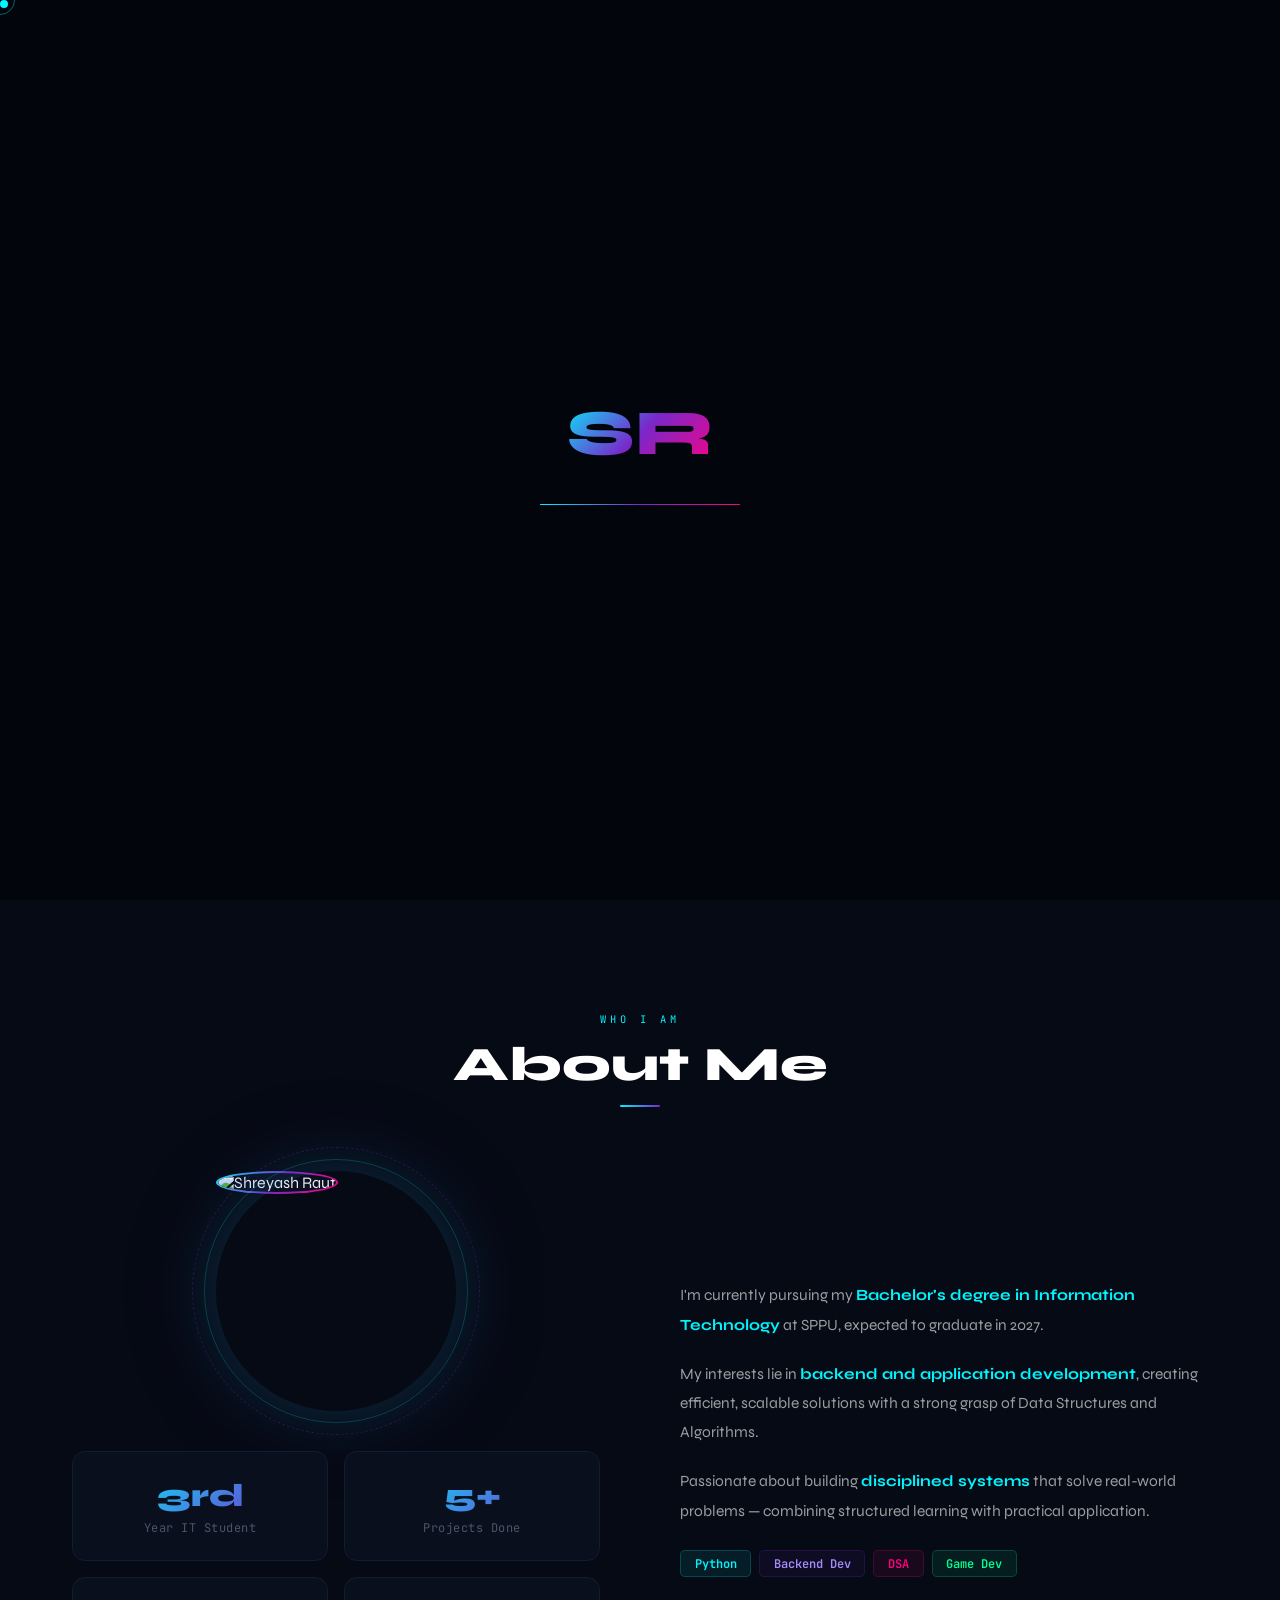
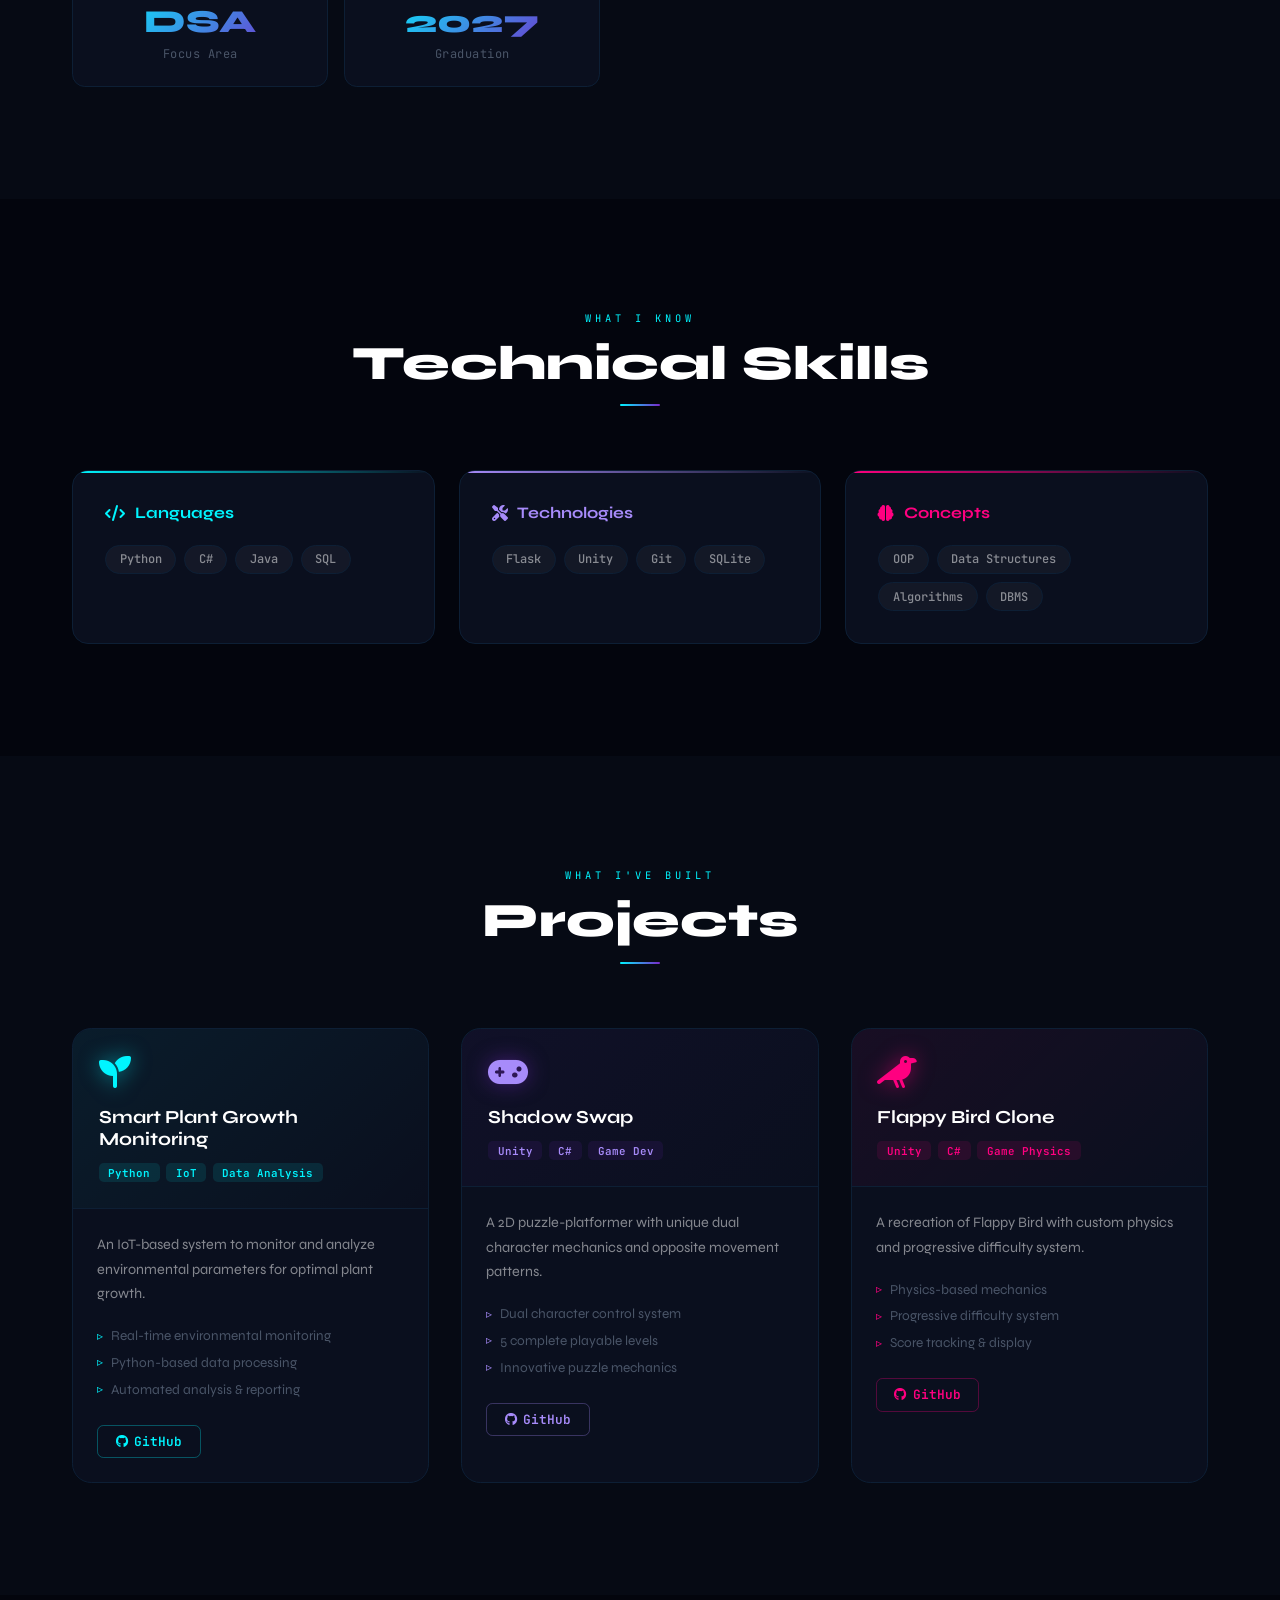
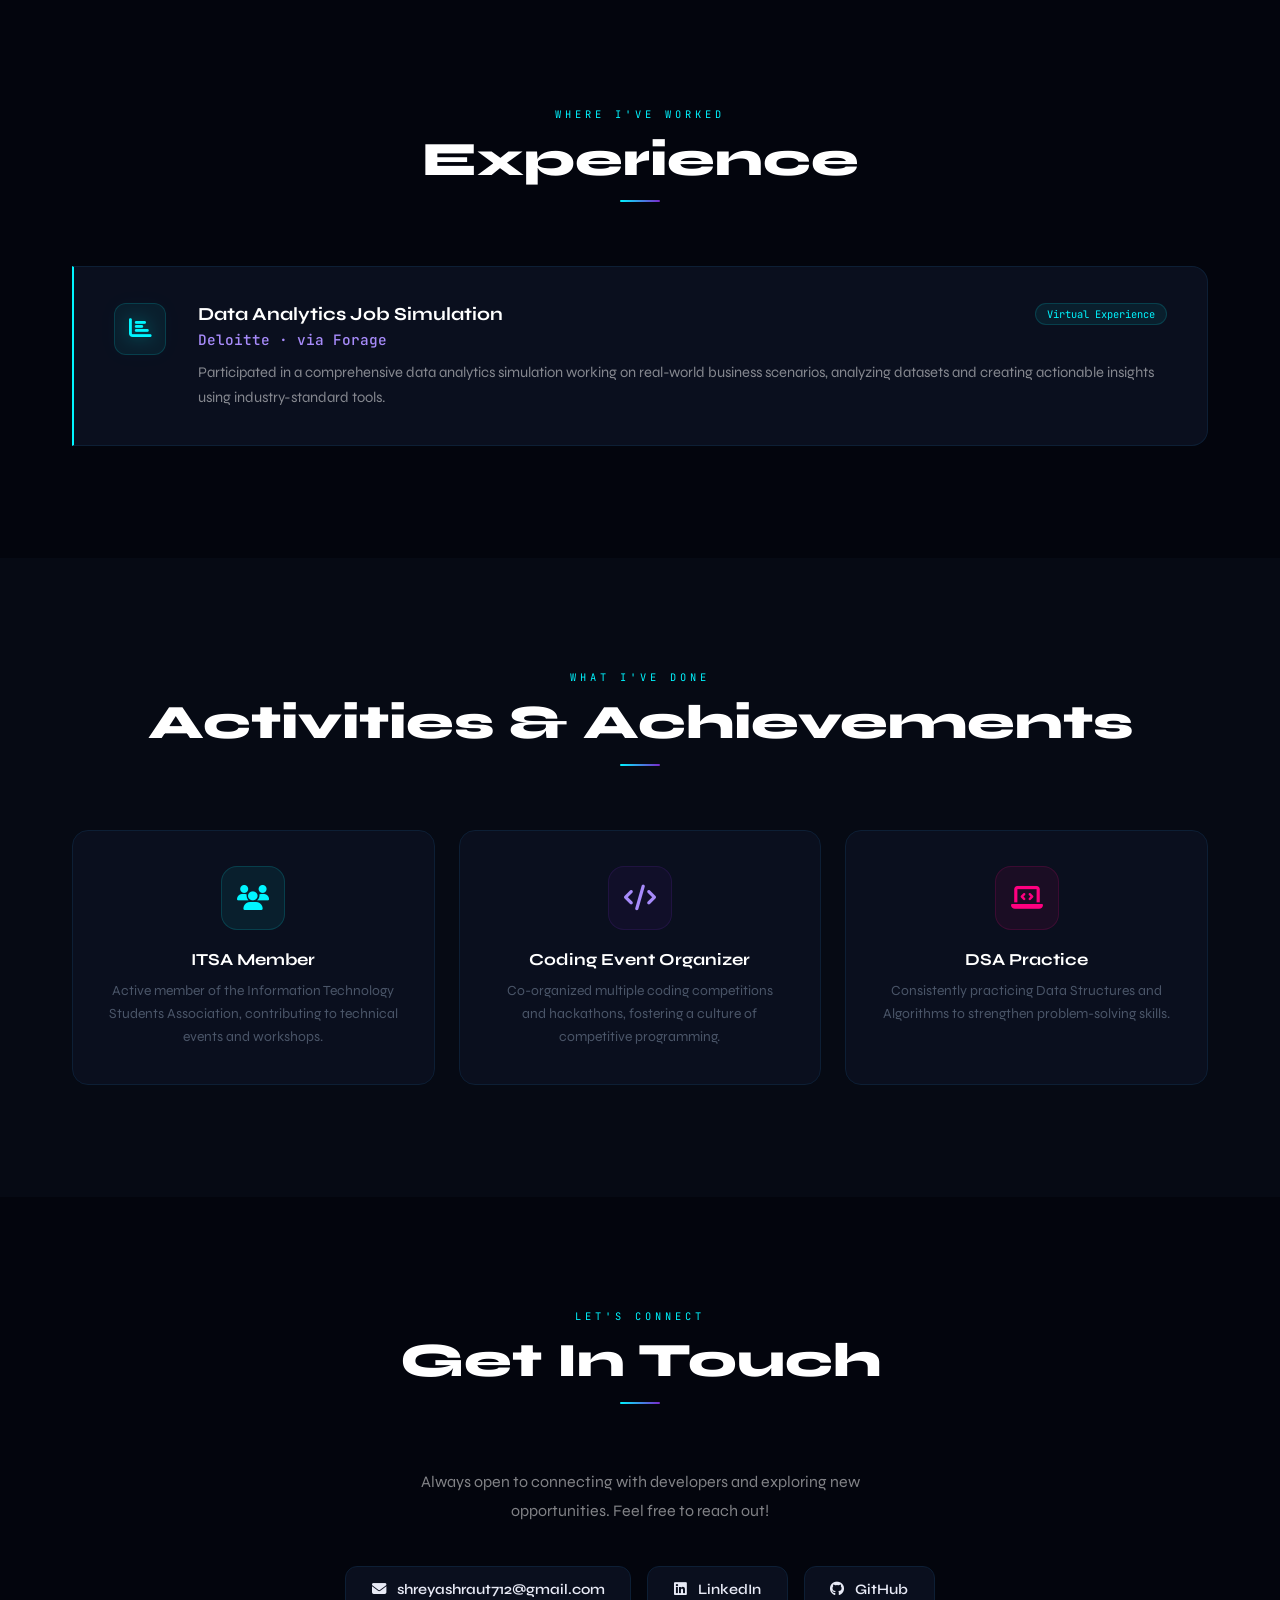
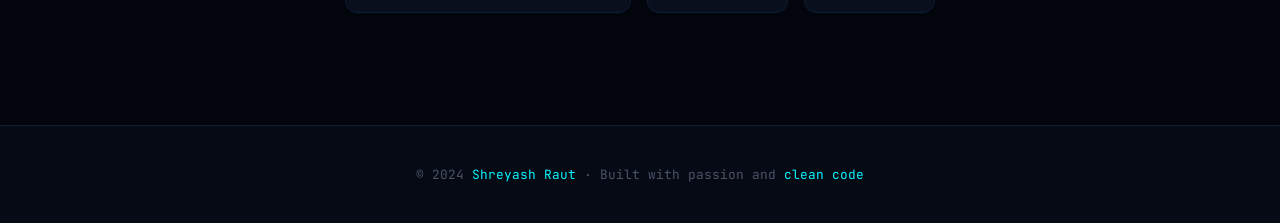
==== Portfolio 2/index.html @ a9567337 "add all files" ====
<!DOCTYPE html>
<html lang="en">
<head>
<meta charset="UTF-8">
<meta name="viewport" content="width=device-width, initial-scale=1.0">
<title>Shreyash Raut — Portfolio</title>
<link href="https://fonts.googleapis.com/css2?family=Syne:wght@400;600;700;800&family=JetBrains+Mono:wght@300;400;500&display=swap" rel="stylesheet">
<link rel="stylesheet" href="https://cdnjs.cloudflare.com/ajax/libs/font-awesome/6.4.0/css/all.min.css">
<style>
*,*::before,*::after{margin:0;padding:0;box-sizing:border-box}
html{scroll-behavior:smooth}
:root{
  --bg:#03050d;--bg2:#060a14;--card:#0a0f1e;  
  --cyan:#00f5ff;--violet:#7928ca;--pink:#ff0080;--green:#00ff94;
  --text:#e8eaf6;--muted:#4a5568;--border:#0d1f35;
}
body{font-family:'Syne',sans-serif;background:var(--bg);color:var(--text);overflow-x:hidden;cursor:none}

/*CURSOR*/
#cur{width:8px;height:8px;background:var(--cyan);border-radius:50%;position:fixed;pointer-events:none;z-index:99999;transition:transform .15s,background .2s;mix-blend-mode:screen}
#cur2{width:30px;height:30px;border:1.5px solid rgba(0,245,255,.4);border-radius:50%;position:fixed;pointer-events:none;z-index:99998;transition:all .12s ease}

/* LOADER */
#loader{position:fixed;inset:0;background:var(--bg);z-index:9999;display:flex;flex-direction:column;align-items:center;justify-content:center;gap:2rem;transition:opacity .8s ease,visibility .8s}
#loader.out{opacity:0;visibility:hidden;pointer-events:none}
.ld-logo{font-size:4rem;font-weight:800;background:linear-gradient(135deg,var(--cyan),var(--violet),var(--pink));-webkit-background-clip:text;-webkit-text-fill-color:transparent;background-clip:text;animation:ldpulse 1.5s ease infinite}
.ld-bar{width:200px;height:1px;background:rgba(255,255,255,.1);overflow:hidden;border-radius:1px}
.ld-prog{height:100%;background:linear-gradient(90deg,var(--cyan),var(--violet),var(--pink));animation:ldanim 2s ease forwards}
@keyframes ldanim{0%{width:0}100%{width:100%}}
@keyframes ldpulse{0%,100%{filter:drop-shadow(0 0 10px rgba(0,245,255,.5))}50%{filter:drop-shadow(0 0 30px rgba(121,40,202,.8))}}

/* HERO */
#hero{position:relative;width:100%;height:100vh;overflow:hidden}
#liquid-canvas{position:absolute;inset:0;width:100%;height:100%;display:block}
.hero-overlay{
  position:absolute;inset:0;
  background:linear-gradient(180deg,
    rgba(3,5,13,.25) 0%,
    rgba(3,5,13,.1) 40%,
    rgba(3,5,13,.55) 75%,
    rgba(3,5,13,.92) 100%);
  pointer-events:none;
}
.hero-content{position:absolute;inset:0;display:flex;flex-direction:column;align-items:center;justify-content:center;text-align:center;padding:2rem;z-index:2}
.hero-eyebrow{font-family:'JetBrains Mono',monospace;font-size:.72rem;letter-spacing:4px;color:var(--cyan);text-transform:uppercase;margin-bottom:1.5rem;animation:fadeUp .8s ease 2.4s both;opacity:0;text-shadow:0 0 20px rgba(0,245,255,.5)}
.hero-name{font-size:clamp(3.5rem,9vw,7rem);font-weight:800;line-height:1;margin-bottom:.5rem;animation:fadeUp .8s ease 2.6s both;opacity:0}
.hero-name .n1{display:inline;color:#fff;text-shadow:0 2px 40px rgba(0,0,0,.8)}
.hero-name .n2{display:inline;background:linear-gradient(135deg,var(--cyan),var(--violet),var(--pink));-webkit-background-clip:text;-webkit-text-fill-color:transparent;background-clip:text;filter:drop-shadow(0 0 30px rgba(0,245,255,.5))}
.hero-role{font-family:'JetBrains Mono',monospace;font-size:.88rem;color:rgba(255,255,255,.55);letter-spacing:2px;margin-bottom:1.8rem;animation:fadeUp .8s ease 2.8s both;opacity:0}
.hero-role span{color:var(--cyan)}
.hero-desc{font-size:1.05rem;color:rgba(255,255,255,.6);line-height:1.8;max-width:520px;margin-bottom:2.5rem;animation:fadeUp .8s ease 3s both;opacity:0;text-shadow:0 1px 10px rgba(0,0,0,.8)}
.hero-btns{display:flex;gap:1rem;flex-wrap:wrap;justify-content:center;animation:fadeUp .8s ease 3.2s both;opacity:0}
.hero-scroll{position:absolute;bottom:2rem;left:50%;transform:translateX(-50%);display:flex;flex-direction:column;align-items:center;gap:.5rem;z-index:2;animation:fadeIn 1s ease 3.5s both;opacity:0}
.hero-scroll span{font-family:'JetBrains Mono',monospace;font-size:.6rem;letter-spacing:3px;color:rgba(255,255,255,.35);text-transform:uppercase}
.scroll-line{width:1px;height:50px;background:linear-gradient(to bottom,var(--cyan),transparent);animation:scrollAnim 2s ease infinite}
@keyframes scrollAnim{0%{transform:scaleY(0);transform-origin:top}50%{transform:scaleY(1);transform-origin:top}51%{transform-origin:bottom}100%{transform:scaleY(0);transform-origin:bottom}}

/* BUTTONS */
.btn{display:inline-flex;align-items:center;gap:.5rem;padding:.8rem 2rem;border-radius:.4rem;font-family:'Syne',sans-serif;font-size:.9rem;font-weight:600;text-decoration:none;transition:all .3s ease;backdrop-filter:blur(10px)}
.btn-glow{background:rgba(0,245,255,.08);border:1px solid rgba(0,245,255,.4);color:var(--cyan)}
.btn-glow:hover{border-color:var(--cyan);box-shadow:0 0 30px rgba(0,245,255,.35),inset 0 0 20px rgba(0,245,255,.06);transform:translateY(-2px)}
.btn-solid{background:linear-gradient(135deg,rgba(0,245,255,.9),rgba(121,40,202,.9));color:#000;font-weight:700;border:none}
.btn-solid:hover{transform:translateY(-3px);box-shadow:0 10px 40px rgba(0,245,255,.4)}

/* NAV */
nav{position:fixed;top:0;left:0;right:0;z-index:1000;padding:1.2rem 3rem;display:flex;align-items:center;justify-content:space-between;transition:all .3s}
nav.scrolled{background:rgba(3,5,13,.88);backdrop-filter:blur(20px);border-bottom:1px solid rgba(0,245,255,.08)}
.nav-logo{font-size:1.1rem;font-weight:800;color:var(--cyan);text-decoration:none;font-family:'JetBrains Mono',monospace;letter-spacing:2px;text-shadow:0 0 20px rgba(0,245,255,.5)}
.nav-links{display:flex;gap:2rem;list-style:none}
.nav-links a{text-decoration:none;color:rgba(255,255,255,.5);font-size:.78rem;font-weight:600;letter-spacing:1.5px;text-transform:uppercase;transition:color .2s;font-family:'JetBrains Mono',monospace}
.nav-links a:hover{color:var(--cyan)}
.nav-menu{display:none;background:none;border:none;color:var(--cyan);font-size:1.4rem;cursor:pointer}

/* SECTIONS */
.section{padding:7rem 2rem;max-width:1200px;margin:0 auto}
.sec-dark{background:var(--bg2)}
.sec-dark-in{padding:7rem 2rem;max-width:1200px;margin:0 auto}
.sec-top{text-align:center;margin-bottom:4rem}
.sec-tag{font-family:'JetBrains Mono',monospace;font-size:.65rem;letter-spacing:4px;color:var(--cyan);text-transform:uppercase;display:block;margin-bottom:.6rem}
.sec-h{font-size:clamp(2rem,5vw,3rem);font-weight:800;color:#fff;margin-bottom:.8rem}
.sec-line{width:40px;height:2px;background:linear-gradient(90deg,var(--cyan),var(--violet));margin:0 auto;border-radius:1px}

/* ABOUT */
.about-grid{display:grid;grid-template-columns:1fr 1fr;gap:5rem;align-items:center}
.photo-3d-wrap{perspective:800px;display:flex;justify-content:center}
.photo-3d{width:240px;height:240px;border-radius:50%;position:relative;transform-style:preserve-3d;transition:transform .6s ease;cursor:pointer}
.photo-3d:hover{transform:rotateY(15deg) rotateX(-5deg) scale(1.05)}
.photo-3d img{width:100%;height:100%;border-radius:50%;object-fit:cover;border:2px solid transparent;background:linear-gradient(var(--card),var(--card)) padding-box,linear-gradient(135deg,var(--cyan),var(--violet),var(--pink)) border-box}
.photo-ring{position:absolute;inset:-12px;border-radius:50%;border:1px solid rgba(0,245,255,.2);animation:ringRotate 8s linear infinite}
.photo-ring2{position:absolute;inset:-24px;border-radius:50%;border:1px dashed rgba(121,40,202,.3);animation:ringRotate 12s linear infinite reverse}
@keyframes ringRotate{from{transform:rotate(0deg)}to{transform:rotate(360deg)}}
.photo-glow{position:absolute;inset:0;border-radius:50%;box-shadow:0 0 60px rgba(0,245,255,.15),0 0 120px rgba(121,40,202,.1)}
.about-text p{color:rgba(255,255,255,.6);line-height:1.9;margin-bottom:1.2rem;font-size:.97rem}
.about-text p strong{color:var(--cyan)}
.tag-row{display:flex;flex-wrap:wrap;gap:.5rem;margin-top:1.5rem}
.atag{padding:.28rem .85rem;border-radius:.3rem;font-size:.75rem;font-weight:600;font-family:'JetBrains Mono',monospace}
.atag.c{background:rgba(0,245,255,.08);color:var(--cyan);border:1px solid rgba(0,245,255,.2)}
.atag.v{background:rgba(121,40,202,.08);color:#a78bfa;border:1px solid rgba(121,40,202,.2)}
.atag.p{background:rgba(255,0,128,.08);color:var(--pink);border:1px solid rgba(255,0,128,.2)}
.atag.g{background:rgba(0,255,148,.08);color:var(--green);border:1px solid rgba(0,255,148,.2)}
.stats-grid{display:grid;grid-template-columns:1fr 1fr;gap:1rem;margin-top:2.5rem}
.stat-3d{background:var(--card);border:1px solid var(--border);border-radius:.8rem;padding:1.5rem;text-align:center;transition:all .3s ease;cursor:pointer;position:relative;overflow:hidden}
.stat-3d:hover{transform:translateY(-8px) rotateX(5deg);border-color:rgba(0,245,255,.3);box-shadow:0 20px 40px rgba(0,0,0,.4),0 0 30px rgba(0,245,255,.1)}
.stat-3d .n{font-size:2rem;font-weight:800;background:linear-gradient(135deg,var(--cyan),var(--violet));-webkit-background-clip:text;-webkit-text-fill-color:transparent;background-clip:text}
.stat-3d .l{color:var(--muted);font-size:.75rem;margin-top:.3rem;font-family:'JetBrains Mono',monospace;letter-spacing:.5px}

/* SKILLS */
.skills-grid{display:grid;grid-template-columns:repeat(auto-fit,minmax(260px,1fr));gap:1.5rem}
.skill-3d{background:var(--card);border:1px solid var(--border);border-radius:1rem;padding:2rem;position:relative;overflow:hidden;transition:all .35s ease;cursor:default}
.skill-3d .top-bar{position:absolute;top:0;left:0;right:0;height:2px}
.skill-3d.sc .top-bar{background:linear-gradient(90deg,var(--cyan),transparent)}
.skill-3d.sv .top-bar{background:linear-gradient(90deg,#a78bfa,transparent)}
.skill-3d.sp .top-bar{background:linear-gradient(90deg,var(--pink),transparent)}
.skill-3d:hover{transform:translateY(-6px)}
.skill-3d.sc:hover{border-color:rgba(0,245,255,.3);box-shadow:0 20px 50px rgba(0,0,0,.5),0 0 20px rgba(0,245,255,.08)}
.skill-3d.sv:hover{border-color:rgba(167,139,250,.3);box-shadow:0 20px 50px rgba(0,0,0,.5),0 0 20px rgba(121,40,202,.08)}
.skill-3d.sp:hover{border-color:rgba(255,0,128,.3);box-shadow:0 20px 50px rgba(0,0,0,.5),0 0 20px rgba(255,0,128,.08)}
.skill-3d h3{font-size:1rem;font-weight:700;display:flex;align-items:center;gap:.6rem;margin-bottom:1.4rem}
.skill-3d.sc h3{color:var(--cyan)}
.skill-3d.sv h3{color:#a78bfa}
.skill-3d.sp h3{color:var(--pink)}
.tags{display:flex;flex-wrap:wrap;gap:.5rem}
.tag{background:rgba(255,255,255,.04);border:1px solid var(--border);color:rgba(255,255,255,.5);padding:.35rem .85rem;border-radius:2rem;font-size:.75rem;font-weight:500;transition:all .2s;font-family:'JetBrains Mono',monospace}
.skill-3d.sc .tag:hover{background:rgba(0,245,255,.1);color:var(--cyan);border-color:rgba(0,245,255,.3);transform:scale(1.05)}
.skill-3d.sv .tag:hover{background:rgba(167,139,250,.1);color:#a78bfa;border-color:rgba(167,139,250,.3);transform:scale(1.05)}
.skill-3d.sp .tag:hover{background:rgba(255,0,128,.1);color:var(--pink);border-color:rgba(255,0,128,.3);transform:scale(1.05)}

/* PROJECTS */
.proj-grid{display:grid;grid-template-columns:repeat(auto-fit,minmax(340px,1fr));gap:2rem}
.proj-3d{border-radius:1.2rem;overflow:hidden;background:var(--card);border:1px solid var(--border);position:relative;transition:all .4s cubic-bezier(.16,1,.3,1)}
.proj-3d:hover{transform:translateY(-12px)}
.proj-3d:nth-child(1):hover{border-color:rgba(0,245,255,.4);box-shadow:0 40px 80px rgba(0,0,0,.6),0 0 40px rgba(0,245,255,.12)}
.proj-3d:nth-child(2):hover{border-color:rgba(167,139,250,.4);box-shadow:0 40px 80px rgba(0,0,0,.6),0 0 40px rgba(121,40,202,.12)}
.proj-3d:nth-child(3):hover{border-color:rgba(255,0,128,.4);box-shadow:0 40px 80px rgba(0,0,0,.6),0 0 40px rgba(255,0,128,.12)}
.proj-shine{position:absolute;top:0;left:-100%;width:100%;height:100%;background:linear-gradient(90deg,transparent,rgba(255,255,255,.04),transparent);transition:left .6s ease;pointer-events:none;z-index:1}
.proj-3d:hover .proj-shine{left:100%}
.proj-head{padding:1.6rem;border-bottom:1px solid var(--border);position:relative;z-index:0}
.proj-3d:nth-child(1) .proj-head{background:linear-gradient(135deg,rgba(0,245,255,.06),transparent)}
.proj-3d:nth-child(2) .proj-head{background:linear-gradient(135deg,rgba(121,40,202,.06),transparent)}
.proj-3d:nth-child(3) .proj-head{background:linear-gradient(135deg,rgba(255,0,128,.06),transparent)}
.proj-ico{font-size:2rem;margin-bottom:.8rem}
.proj-3d:nth-child(1) .proj-ico{color:var(--cyan);filter:drop-shadow(0 0 10px rgba(0,245,255,.5))}
.proj-3d:nth-child(2) .proj-ico{color:#a78bfa;filter:drop-shadow(0 0 10px rgba(121,40,202,.5))}
.proj-3d:nth-child(3) .proj-ico{color:var(--pink);filter:drop-shadow(0 0 10px rgba(255,0,128,.5))}
.proj-head h3{font-size:1.15rem;font-weight:700;color:#fff;margin-bottom:.8rem}
.tech-tags{display:flex;flex-wrap:wrap;gap:.4rem}
.tt{padding:.18rem .6rem;border-radius:.3rem;font-size:.68rem;font-weight:600;font-family:'JetBrains Mono',monospace}
.proj-3d:nth-child(1) .tt{background:rgba(0,245,255,.1);color:var(--cyan)}
.proj-3d:nth-child(2) .tt{background:rgba(121,40,202,.1);color:#a78bfa}
.proj-3d:nth-child(3) .tt{background:rgba(255,0,128,.1);color:var(--pink)}
.proj-body{padding:1.5rem}
.proj-desc{color:rgba(255,255,255,.5);line-height:1.7;font-size:.9rem;margin-bottom:1rem}
.proj-feats{list-style:none;margin-bottom:1.4rem}
.proj-feats li{color:var(--muted);font-size:.85rem;padding:.3rem 0;display:flex;align-items:center;gap:.5rem}
.proj-feats li::before{content:'▹';font-size:.75rem}
.proj-3d:nth-child(1) .proj-feats li::before{color:var(--cyan)}
.proj-3d:nth-child(2) .proj-feats li::before{color:#a78bfa}
.proj-3d:nth-child(3) .proj-feats li::before{color:var(--pink)}
.proj-link{display:inline-flex;align-items:center;gap:.4rem;padding:.45rem 1.1rem;border-radius:.4rem;font-size:.8rem;font-weight:600;text-decoration:none;transition:all .2s;border:1px solid;font-family:'JetBrains Mono',monospace}
.proj-3d:nth-child(1) .proj-link{color:var(--cyan);border-color:rgba(0,245,255,.3)}
.proj-3d:nth-child(2) .proj-link{color:#a78bfa;border-color:rgba(167,139,250,.3)}
.proj-3d:nth-child(3) .proj-link{color:var(--pink);border-color:rgba(255,0,128,.3)}
.proj-3d:nth-child(1) .proj-link:hover{background:rgba(0,245,255,.08);box-shadow:0 0 15px rgba(0,245,255,.2)}
.proj-3d:nth-child(2) .proj-link:hover{background:rgba(167,139,250,.08);box-shadow:0 0 15px rgba(121,40,202,.2)}
.proj-3d:nth-child(3) .proj-link:hover{background:rgba(255,0,128,.08);box-shadow:0 0 15px rgba(255,0,128,.2)}

/* EXPERIENCE */
.exp-3d{background:var(--card);border:1px solid var(--border);border-left:2px solid var(--cyan);border-radius:0 1rem 1rem 0;padding:2.2rem 2.5rem;display:flex;gap:2rem;align-items:flex-start;transition:all .35s ease;position:relative;overflow:hidden}
.exp-3d::before{content:'';position:absolute;inset:0;background:linear-gradient(90deg,rgba(0,245,255,.03),transparent);opacity:0;transition:opacity .3s}
.exp-3d:hover{transform:translateX(8px);box-shadow:-4px 0 0 var(--cyan),0 20px 60px rgba(0,0,0,.4)}
.exp-3d:hover::before{opacity:1}
.exp-ico{width:52px;height:52px;flex-shrink:0;background:rgba(0,245,255,.06);border:1px solid rgba(0,245,255,.15);border-radius:.75rem;display:flex;align-items:center;justify-content:center;font-size:1.4rem;color:var(--cyan);filter:drop-shadow(0 0 8px rgba(0,245,255,.3))}
.exp-top{display:flex;justify-content:space-between;align-items:flex-start;flex-wrap:wrap;gap:.5rem;margin-bottom:.3rem}
.exp-title{font-size:1.15rem;font-weight:700;color:#fff}
.exp-pill{font-family:'JetBrains Mono',monospace;font-size:.65rem;color:var(--cyan);background:rgba(0,245,255,.07);border:1px solid rgba(0,245,255,.15);padding:.2rem .7rem;border-radius:1rem}
.exp-co{color:#a78bfa;font-weight:500;font-size:.9rem;margin-bottom:.7rem;font-family:'JetBrains Mono',monospace}
.exp-desc{color:rgba(255,255,255,.5);line-height:1.7;font-size:.92rem}

/* ACHIEVEMENTS */
.ach-grid{display:grid;grid-template-columns:repeat(auto-fit,minmax(260px,1fr));gap:1.5rem}
.ach-3d{background:var(--card);border:1px solid var(--border);border-radius:1rem;padding:2.2rem;text-align:center;transition:all .35s cubic-bezier(.16,1,.3,1);position:relative;overflow:hidden}
.ach-3d:nth-child(1):hover{transform:translateY(-8px);border-color:rgba(0,245,255,.3);box-shadow:0 30px 60px rgba(0,0,0,.5),0 0 30px rgba(0,245,255,.08)}
.ach-3d:nth-child(2):hover{transform:translateY(-8px);border-color:rgba(167,139,250,.3);box-shadow:0 30px 60px rgba(0,0,0,.5),0 0 30px rgba(121,40,202,.08)}
.ach-3d:nth-child(3):hover{transform:translateY(-8px);border-color:rgba(255,0,128,.3);box-shadow:0 30px 60px rgba(0,0,0,.5),0 0 30px rgba(255,0,128,.08)}
.ach-ico{width:64px;height:64px;border-radius:1rem;display:flex;align-items:center;justify-content:center;font-size:1.6rem;margin:0 auto 1.2rem}
.ach-3d:nth-child(1) .ach-ico{background:rgba(0,245,255,.07);color:var(--cyan);border:1px solid rgba(0,245,255,.15)}
.ach-3d:nth-child(2) .ach-ico{background:rgba(121,40,202,.07);color:#a78bfa;border:1px solid rgba(121,40,202,.15)}
.ach-3d:nth-child(3) .ach-ico{background:rgba(255,0,128,.07);color:var(--pink);border:1px solid rgba(255,0,128,.15)}
.ach-title{font-size:1.05rem;font-weight:700;color:#fff;margin-bottom:.6rem}
.ach-desc{color:var(--muted);line-height:1.65;font-size:.87rem}

/* CONTACT */
.contact-wrap{text-align:center}
.contact-desc{color:rgba(255,255,255,.5);font-size:1rem;line-height:1.8;max-width:480px;margin:0 auto 2.5rem}
.clinks{display:flex;justify-content:center;gap:1rem;flex-wrap:wrap}
.clink{display:flex;align-items:center;gap:.7rem;padding:.9rem 1.6rem;background:var(--card);border:1px solid var(--border);border-radius:.75rem;color:var(--text);text-decoration:none;font-size:.9rem;font-weight:600;transition:all .3s}
.clink:nth-child(1):hover{border-color:rgba(0,245,255,.4);color:var(--cyan);transform:translateY(-5px);box-shadow:0 15px 40px rgba(0,0,0,.4),0 0 25px rgba(0,245,255,.15)}
.clink:nth-child(2):hover{border-color:rgba(14,165,233,.4);color:#38bdf8;transform:translateY(-5px)}
.clink:nth-child(3):hover{border-color:rgba(255,255,255,.3);color:#fff;transform:translateY(-5px)}

/* FOOTER */
footer{background:var(--bg2);border-top:1px solid var(--border);text-align:center;padding:2.5rem}
footer p{color:var(--muted);font-size:.8rem;font-family:'JetBrains Mono',monospace}
footer span{color:var(--cyan)}

/* FLOATING PARTICLES */
#particles{position:fixed;inset:0;pointer-events:none;z-index:0;overflow:hidden}
.particle{position:absolute;border-radius:50%;animation:floatP linear infinite}
@keyframes floatP{0%{transform:translateY(100vh) rotate(0);opacity:0}10%{opacity:1}90%{opacity:1}100%{transform:translateY(-10vh) rotate(720deg);opacity:0}}

/* REVEAL */
.reveal{opacity:0;transform:translateY(40px);transition:opacity .8s cubic-bezier(.16,1,.3,1),transform .8s cubic-bezier(.16,1,.3,1)}
.reveal.visible{opacity:1;transform:translateY(0)}
.reveal-left{opacity:0;transform:translateX(-40px);transition:opacity .8s cubic-bezier(.16,1,.3,1),transform .8s cubic-bezier(.16,1,.3,1)}
.reveal-left.visible{opacity:1;transform:translateX(0)}
.reveal-right{opacity:0;transform:translateX(40px);transition:opacity .8s cubic-bezier(.16,1,.3,1),transform .8s cubic-bezier(.16,1,.3,1)}
.reveal-right.visible{opacity:1;transform:translateX(0)}

@keyframes fadeUp{from{opacity:0;transform:translateY(24px)}to{opacity:1;transform:translateY(0)}}
@keyframes fadeIn{from{opacity:0}to{opacity:1}}

@media(max-width:768px){
  .nav-links{display:none;flex-direction:column;position:absolute;top:64px;left:0;right:0;background:rgba(3,5,13,.97);padding:1.5rem 2rem;border-bottom:1px solid var(--border);gap:1rem}
  .nav-links.open{display:flex}
  .nav-menu{display:block}
  nav{padding:1rem 1.5rem}
  .about-grid{grid-template-columns:1fr;gap:3rem}
  .proj-grid{grid-template-columns:1fr}
  .exp-3d{flex-direction:column;gap:1rem}
  #cur,#cur2{display:none}
  body{cursor:default}
}
</style>
</head>
<body>

<div id="cur"></div>
<div id="cur2"></div>
<div id="particles"></div>

<!-- LOADER -->
<div id="loader">
  <div class="ld-logo">SR</div>
  <div class="ld-bar"><div class="ld-prog"></div></div>
</div>

<!-- NAV -->
<nav id="nav">
  <a href="#home" class="nav-logo">&lt;SR/&gt;</a>
  <ul class="nav-links" id="navLinks">
    <li><a href="#home">Home</a></li>
    <li><a href="#about">About</a></li>
    <li><a href="#skills">Skills</a></li>
    <li><a href="#projects">Projects</a></li>
    <li><a href="#experience">Experience</a></li>
    <li><a href="#achievements">Activities</a></li>
    <li><a href="#contact">Contact</a></li>
  </ul>
  <button class="nav-menu" id="navMenu"><i class="fas fa-bars"></i></button>
</nav>

<!-- HERO with Liquid Background -->
<section id="home">
  <div id="hero">
    <canvas id="liquid-canvas"></canvas>
    <div class="hero-overlay"></div>
    <div class="hero-content">
      <div class="hero-eyebrow">✦ &nbsp; Available for opportunities &nbsp; ✦</div>
      <h1 class="hero-name">
        <span class="n1">Shreyash </span><span class="n2">Raut</span>
      </h1>
      <p class="hero-role"><span>//</span> IT Student &nbsp;·&nbsp; Python Dev &nbsp;·&nbsp; Problem Solver</p>
      <p class="hero-desc">Third-year IT engineering student with strong foundations in Python, DSA, and backend development — building structured systems that solve real-world problems.</p>
      <div class="hero-btns">
        <a href="#projects" class="btn btn-solid"><i class="fas fa-briefcase"></i> View Projects</a>
        <a href="#contact" class="btn btn-glow"><i class="fas fa-paper-plane"></i> Get In Touch</a>
      </div>
    </div>
    <div class="hero-scroll">
      <span>scroll</span>
      <div class="scroll-line"></div>
    </div>
  </div>
</section>

<!-- ABOUT -->
<div class="sec-dark" id="about">
  <div class="sec-dark-in">
    <div class="sec-top reveal">
      <span class="sec-tag">who i am</span>
      <h2 class="sec-h">About Me</h2>
      <div class="sec-line"></div>
    </div>
    <div class="about-grid">
      <div class="reveal-left">
        <div class="photo-3d-wrap">
          <div class="photo-3d">
            <img src="Shreyash.jpeg" alt="Shreyash Raut"/>
            <div class="photo-ring"></div>
            <div class="photo-ring2"></div>
            <div class="photo-glow"></div>
          </div>
        </div>
        <div class="stats-grid">
          <div class="stat-3d"><div class="n">3rd</div><div class="l">Year IT Student</div></div>
          <div class="stat-3d"><div class="n">5+</div><div class="l">Projects Done</div></div>
          <div class="stat-3d"><div class="n">DSA</div><div class="l">Focus Area</div></div>
          <div class="stat-3d"><div class="n">2027</div><div class="l">Graduation</div></div>
        </div>
      </div>
      <div class="about-text reveal-right">
        <p>I'm currently pursuing my <strong>Bachelor's degree in Information Technology</strong> at SPPU, expected to graduate in 2027.</p>
        <p>My interests lie in <strong>backend and application development</strong>, creating efficient, scalable solutions with a strong grasp of Data Structures and Algorithms.</p>
        <p>Passionate about building <strong>disciplined systems</strong> that solve real-world problems — combining structured learning with practical application.</p>
        <div class="tag-row">
          <span class="atag c">Python</span>
          <span class="atag v">Backend Dev</span>
          <span class="atag p">DSA</span>
          <span class="atag g">Game Dev</span>
        </div>
      </div>
    </div>
  </div>
</div>

<!-- SKILLS -->
<div class="section" id="skills">
  <div class="sec-top reveal">
    <span class="sec-tag">what i know</span>
    <h2 class="sec-h">Technical Skills</h2>
    <div class="sec-line"></div>
  </div>
  <div class="skills-grid reveal">
    <div class="skill-3d sc"><div class="top-bar"></div>
      <h3><i class="fas fa-code"></i> Languages</h3>
      <div class="tags"><span class="tag">Python</span><span class="tag">C#</span><span class="tag">Java</span><span class="tag">SQL</span></div>
    </div>
    <div class="skill-3d sv"><div class="top-bar"></div>
      <h3><i class="fas fa-tools"></i> Technologies</h3>
      <div class="tags"><span class="tag">Flask</span><span class="tag">Unity</span><span class="tag">Git</span><span class="tag">SQLite</span></div>
    </div>
    <div class="skill-3d sp"><div class="top-bar"></div>
      <h3><i class="fas fa-brain"></i> Concepts</h3>
      <div class="tags"><span class="tag">OOP</span><span class="tag">Data Structures</span><span class="tag">Algorithms</span><span class="tag">DBMS</span></div>
    </div>
  </div>
</div>

<!-- PROJECTS -->
<div class="sec-dark" id="projects">
  <div class="sec-dark-in">
    <div class="sec-top reveal">
      <span class="sec-tag">what i've built</span>
      <h2 class="sec-h">Projects</h2>
      <div class="sec-line"></div>
    </div>
    <div class="proj-grid reveal">
      <div class="proj-3d">
        <div class="proj-shine"></div>
        <div class="proj-head">
          <div class="proj-ico"><i class="fas fa-seedling"></i></div>
          <h3>Smart Plant Growth Monitoring</h3>
          <div class="tech-tags"><span class="tt">Python</span><span class="tt">IoT</span><span class="tt">Data Analysis</span></div>
        </div>
        <div class="proj-body">
          <p class="proj-desc">An IoT-based system to monitor and analyze environmental parameters for optimal plant growth.</p>
          <ul class="proj-feats"><li>Real-time environmental monitoring</li><li>Python-based data processing</li><li>Automated analysis & reporting</li></ul>
          <a href="https://github.com/ShreyashRaut" target="_blank" class="proj-link"><i class="fab fa-github"></i> GitHub</a>
        </div>
      </div>
      <div class="proj-3d">
        <div class="proj-shine"></div>
        <div class="proj-head">
          <div class="proj-ico"><i class="fas fa-gamepad"></i></div>
          <h3>Shadow Swap</h3>
          <div class="tech-tags"><span class="tt">Unity</span><span class="tt">C#</span><span class="tt">Game Dev</span></div>
        </div>
        <div class="proj-body">
          <p class="proj-desc">A 2D puzzle-platformer with unique dual character mechanics and opposite movement patterns.</p>
          <ul class="proj-feats"><li>Dual character control system</li><li>5 complete playable levels</li><li>Innovative puzzle mechanics</li></ul>
          <a href="https://github.com/ShreyashRaut" target="_blank" class="proj-link"><i class="fab fa-github"></i> GitHub</a>
        </div>
      </div>
      <div class="proj-3d">
        <div class="proj-shine"></div>
        <div class="proj-head">
          <div class="proj-ico"><i class="fas fa-crow"></i></div>
          <h3>Flappy Bird Clone</h3>
          <div class="tech-tags"><span class="tt">Unity</span><span class="tt">C#</span><span class="tt">Game Physics</span></div>
        </div>
        <div class="proj-body">
          <p class="proj-desc">A recreation of Flappy Bird with custom physics and progressive difficulty system.</p>
          <ul class="proj-feats"><li>Physics-based mechanics</li><li>Progressive difficulty system</li><li>Score tracking & display</li></ul>
          <a href="https://github.com/ShreyashRaut" target="_blank" class="proj-link"><i class="fab fa-github"></i> GitHub</a>
        </div>
      </div>
    </div>
  </div>
</div>

<!-- EXPERIENCE -->
<div class="section" id="experience">
  <div class="sec-top reveal">
    <span class="sec-tag">where i've worked</span>
    <h2 class="sec-h">Experience</h2>
    <div class="sec-line"></div>
  </div>
  <div class="exp-3d reveal">
    <div class="exp-ico"><i class="fas fa-chart-bar"></i></div>
    <div>
      <div class="exp-top">
        <span class="exp-title">Data Analytics Job Simulation</span>
        <span class="exp-pill">Virtual Experience</span>
      </div>
      <p class="exp-co">Deloitte · via Forage</p>
      <p class="exp-desc">Participated in a comprehensive data analytics simulation working on real-world business scenarios, analyzing datasets and creating actionable insights using industry-standard tools.</p>
    </div>
  </div>
</div>

<!-- ACHIEVEMENTS -->
<div class="sec-dark" id="achievements">
  <div class="sec-dark-in">
    <div class="sec-top reveal">
      <span class="sec-tag">what i've done</span>
      <h2 class="sec-h">Activities & Achievements</h2>
      <div class="sec-line"></div>
    </div>
    <div class="ach-grid reveal">
      <div class="ach-3d">
        <div class="ach-ico"><i class="fas fa-users"></i></div>
        <h3 class="ach-title">ITSA Member</h3>
        <p class="ach-desc">Active member of the Information Technology Students Association, contributing to technical events and workshops.</p>
      </div>
      <div class="ach-3d">
        <div class="ach-ico"><i class="fas fa-code"></i></div>
        <h3 class="ach-title">Coding Event Organizer</h3>
        <p class="ach-desc">Co-organized multiple coding competitions and hackathons, fostering a culture of competitive programming.</p>
      </div>
      <div class="ach-3d">
        <div class="ach-ico"><i class="fas fa-laptop-code"></i></div>
        <h3 class="ach-title">DSA Practice</h3>
        <p class="ach-desc">Consistently practicing Data Structures and Algorithms to strengthen problem-solving skills.</p>
      </div>
    </div>
  </div>
</div>

<!-- CONTACT -->
<div class="section" id="contact">
  <div class="sec-top reveal">
    <span class="sec-tag">let's connect</span>
    <h2 class="sec-h">Get In Touch</h2>
    <div class="sec-line"></div>
  </div>
  <div class="contact-wrap reveal">
    <p class="contact-desc">Always open to connecting with developers and exploring new opportunities. Feel free to reach out!</p>
    <div class="clinks">
      <a href="mailto:shreyashraut712@gmail.com" class="clink"><i class="fas fa-envelope"></i> shreyashraut712@gmail.com</a>
      <a href="https://www.linkedin.com/in/shreyashraut7/" target="_blank" class="clink"><i class="fab fa-linkedin"></i> LinkedIn</a>
      <a href="https://github.com/ShreyashRaut" target="_blank" class="clink"><i class="fab fa-github"></i> GitHub</a>
    </div>
  </div>
</div>

<footer>
  <p>&copy; 2024 <span>Shreyash Raut</span> · Built with passion and <span>clean code</span></p>
</footer>

<!-- THREE.JS LIQUID BACKGROUND (loaded as module) -->
<script type="module">
import LiquidBackground from 'https://cdn.jsdelivr.net/npm/threejs-components@0.0.22/build/backgrounds/liquid1.min.js';

const canvas = document.getElementById('liquid-canvas');
if (canvas) {
  const app = LiquidBackground(canvas);
  // Load a dark iridescent liquid image
  app.loadImage('https://images.unsplash.com/photo-1534796636912-3b95b3ab5986?w=1920&q=80');
  app.liquidPlane.material.metalness = 0.9;
  app.liquidPlane.material.roughness = 0.1;
  app.liquidPlane.uniforms.displacementScale.value = 4;
  app.setRain(false);
  window.__liquidApp = app;

  // Show loader → hide after liquid loads
  setTimeout(() => {
    document.getElementById('loader').classList.add('out');
  }, 2000);
} else {
  document.getElementById('loader').classList.add('out');
}
</script>

<script>
// ── CURSOR ──
const cur = document.getElementById('cur');
const cur2 = document.getElementById('cur2');
let mx=0,my=0,rx=0,ry=0;
document.addEventListener('mousemove',e=>{
  mx=e.clientX; my=e.clientY;
  cur.style.left=mx-4+'px'; cur.style.top=my-4+'px';
});
(function animCur(){
  rx+=(mx-rx-15)*.1; ry+=(my-ry-15)*.1;
  cur2.style.left=rx+'px'; cur2.style.top=ry+'px';
  requestAnimationFrame(animCur);
})();

// ── FALLBACK LOADER HIDE ──
setTimeout(()=>document.getElementById('loader').classList.add('out'), 4000);

// ── PARTICLES ──
(function(){
  const c=document.getElementById('particles');
  const cols=['rgba(0,245,255,','rgba(121,40,202,','rgba(255,0,128,','rgba(0,255,148,'];
  for(let i=0;i<30;i++){
    const p=document.createElement('div');
    p.className='particle';
    const s=Math.random()*2.5+.5;
    const col=cols[Math.floor(Math.random()*cols.length)];
    p.style.cssText=`width:${s}px;height:${s}px;left:${Math.random()*100}%;background:${col}${Math.random()*.5+.15});animation-duration:${Math.random()*18+12}s;animation-delay:-${Math.random()*20}s`;
    c.appendChild(p);
  }
})();

// ── NAV ──
document.getElementById('navMenu').addEventListener('click',()=>document.getElementById('navLinks').classList.toggle('open'));
document.querySelectorAll('.nav-links a').forEach(a=>a.addEventListener('click',()=>document.getElementById('navLinks').classList.remove('open')));
window.addEventListener('scroll',()=>document.getElementById('nav').classList.toggle('scrolled',scrollY>60));

// ── SCROLL REVEAL ──
const obs=new IntersectionObserver(entries=>entries.forEach(e=>{if(e.isIntersecting)e.target.classList.add('visible')}),{threshold:.08,rootMargin:'0px 0px -50px 0px'});
document.querySelectorAll('.reveal,.reveal-left,.reveal-right').forEach(el=>obs.observe(el));

// ── 3D TILT ──
function addTilt(sel, intensity){
  document.querySelectorAll(sel).forEach(card=>{
    card.addEventListener('mousemove',e=>{
      const r=card.getBoundingClientRect();
      const x=(e.clientX-r.left)/r.width-.5;
      const y=(e.clientY-r.top)/r.height-.5;
      card.style.transform=`perspective(700px) rotateX(${-y*intensity}deg) rotateY(${x*intensity}deg) translateY(-8px)`;
    });
    card.addEventListener('mouseleave',()=>card.style.transform='');
  });
}
addTilt('.skill-3d', 12);
addTilt('.stat-3d', 18);
addTilt('.proj-3d', 8);

// ── SMOOTH SCROLL ──
document.querySelectorAll('a[href^="#"]').forEach(a=>{
  a.addEventListener('click',e=>{
    e.preventDefault();
    const t=document.querySelector(a.getAttribute('href'));
    if(t)t.scrollIntoView({behavior:'smooth',block:'start'});
  });
});
</script>
</body>
</html>
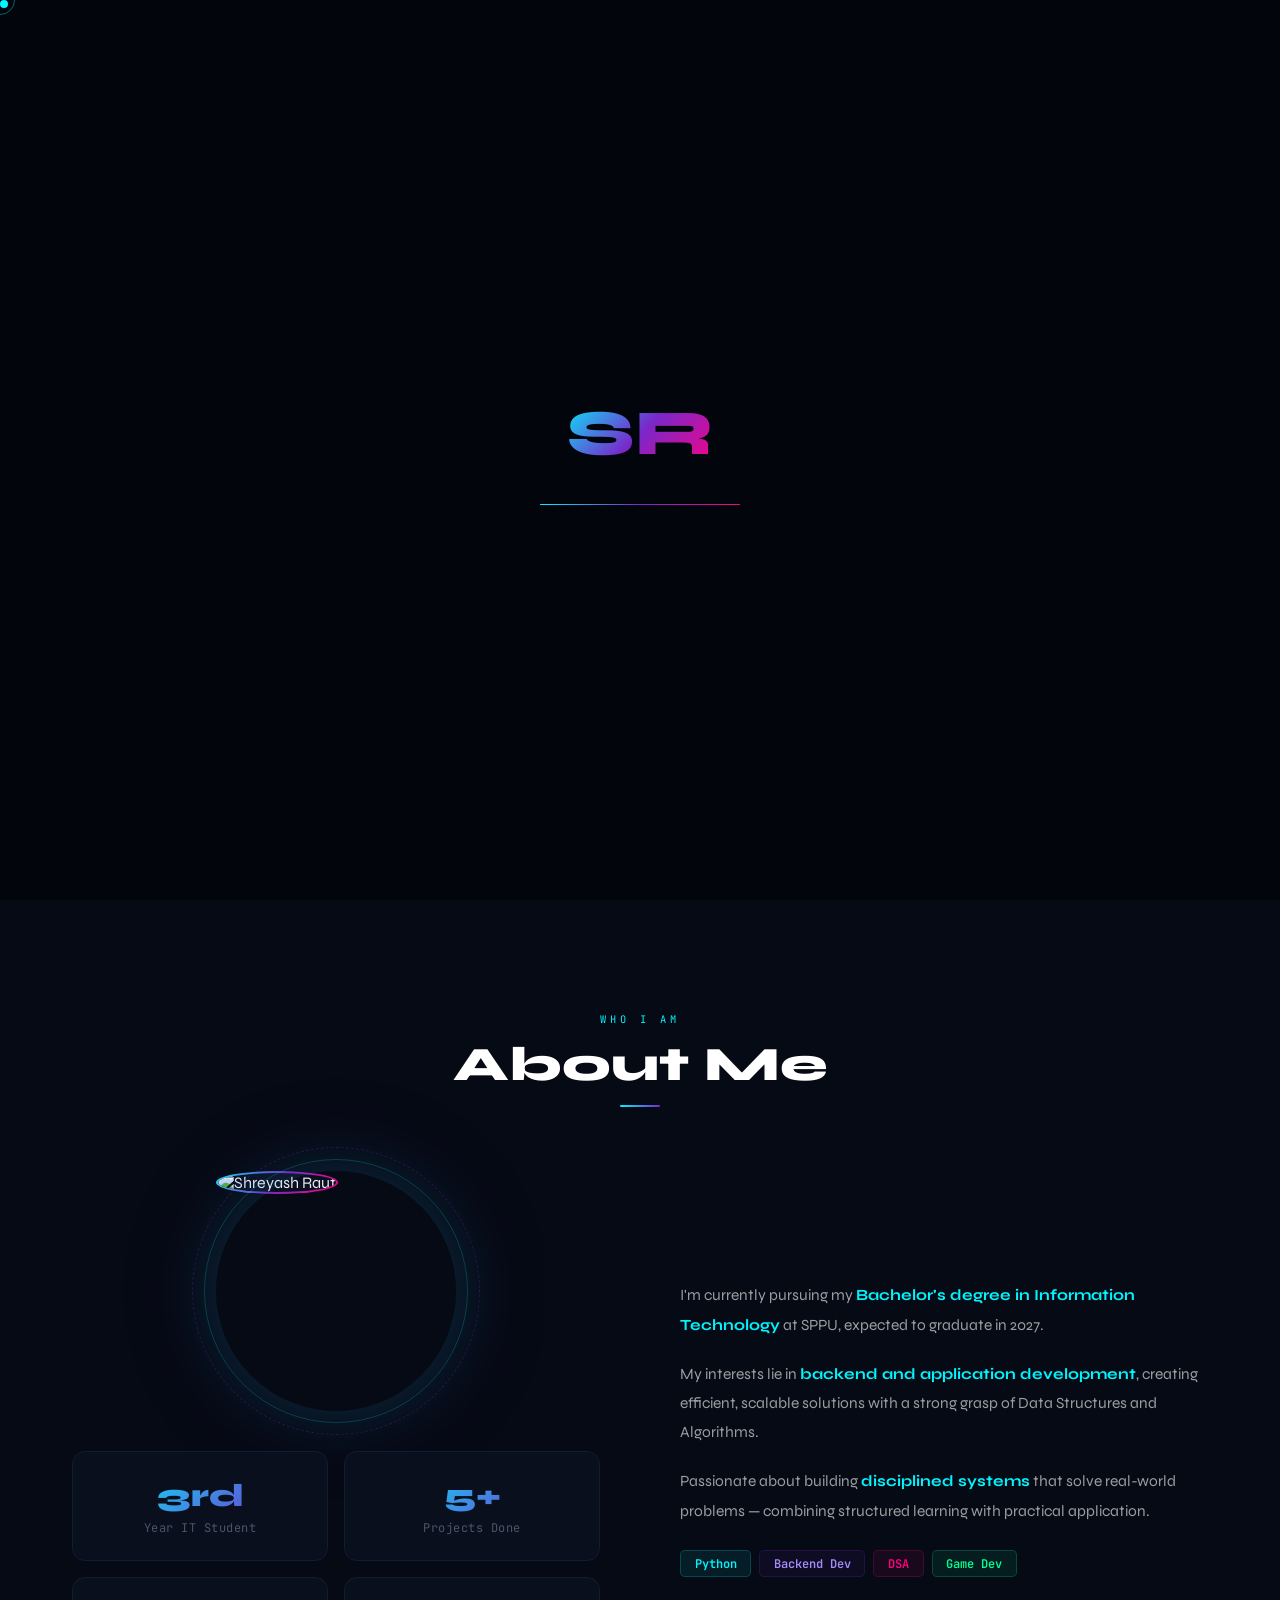
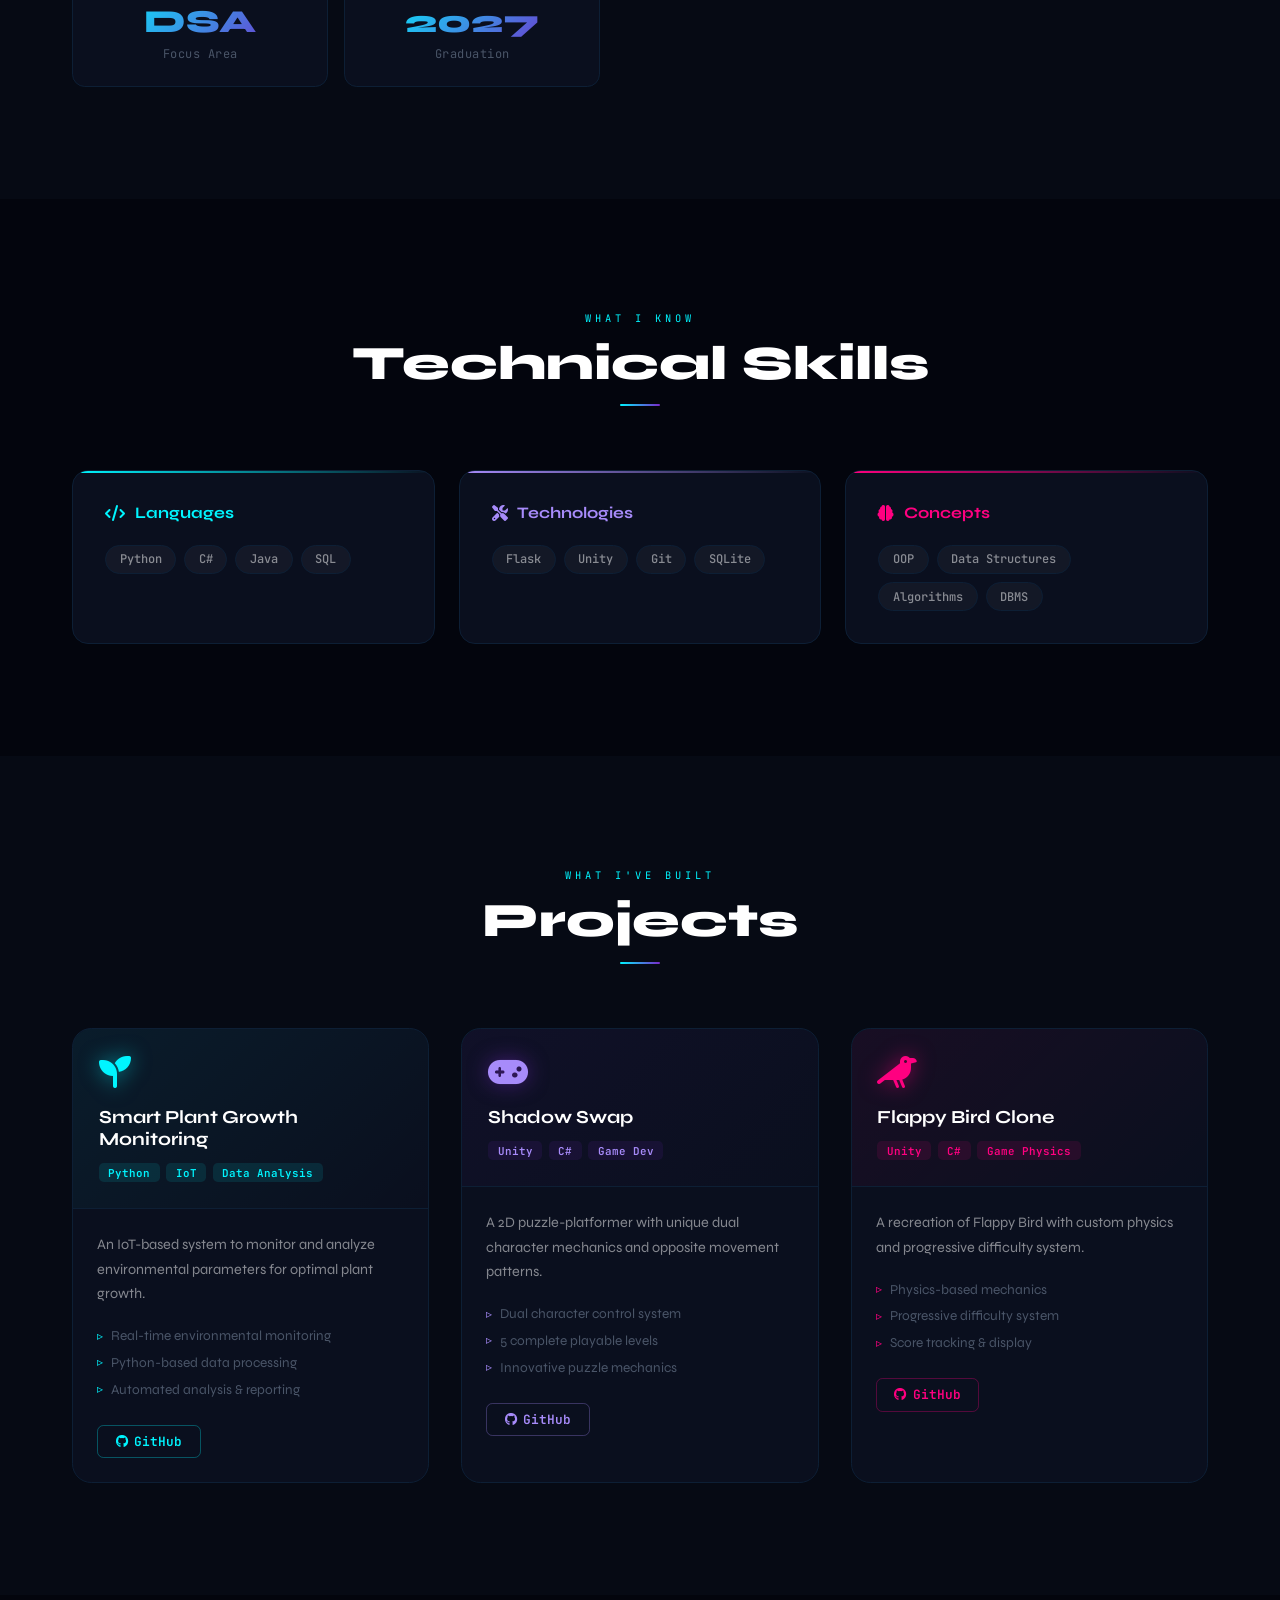
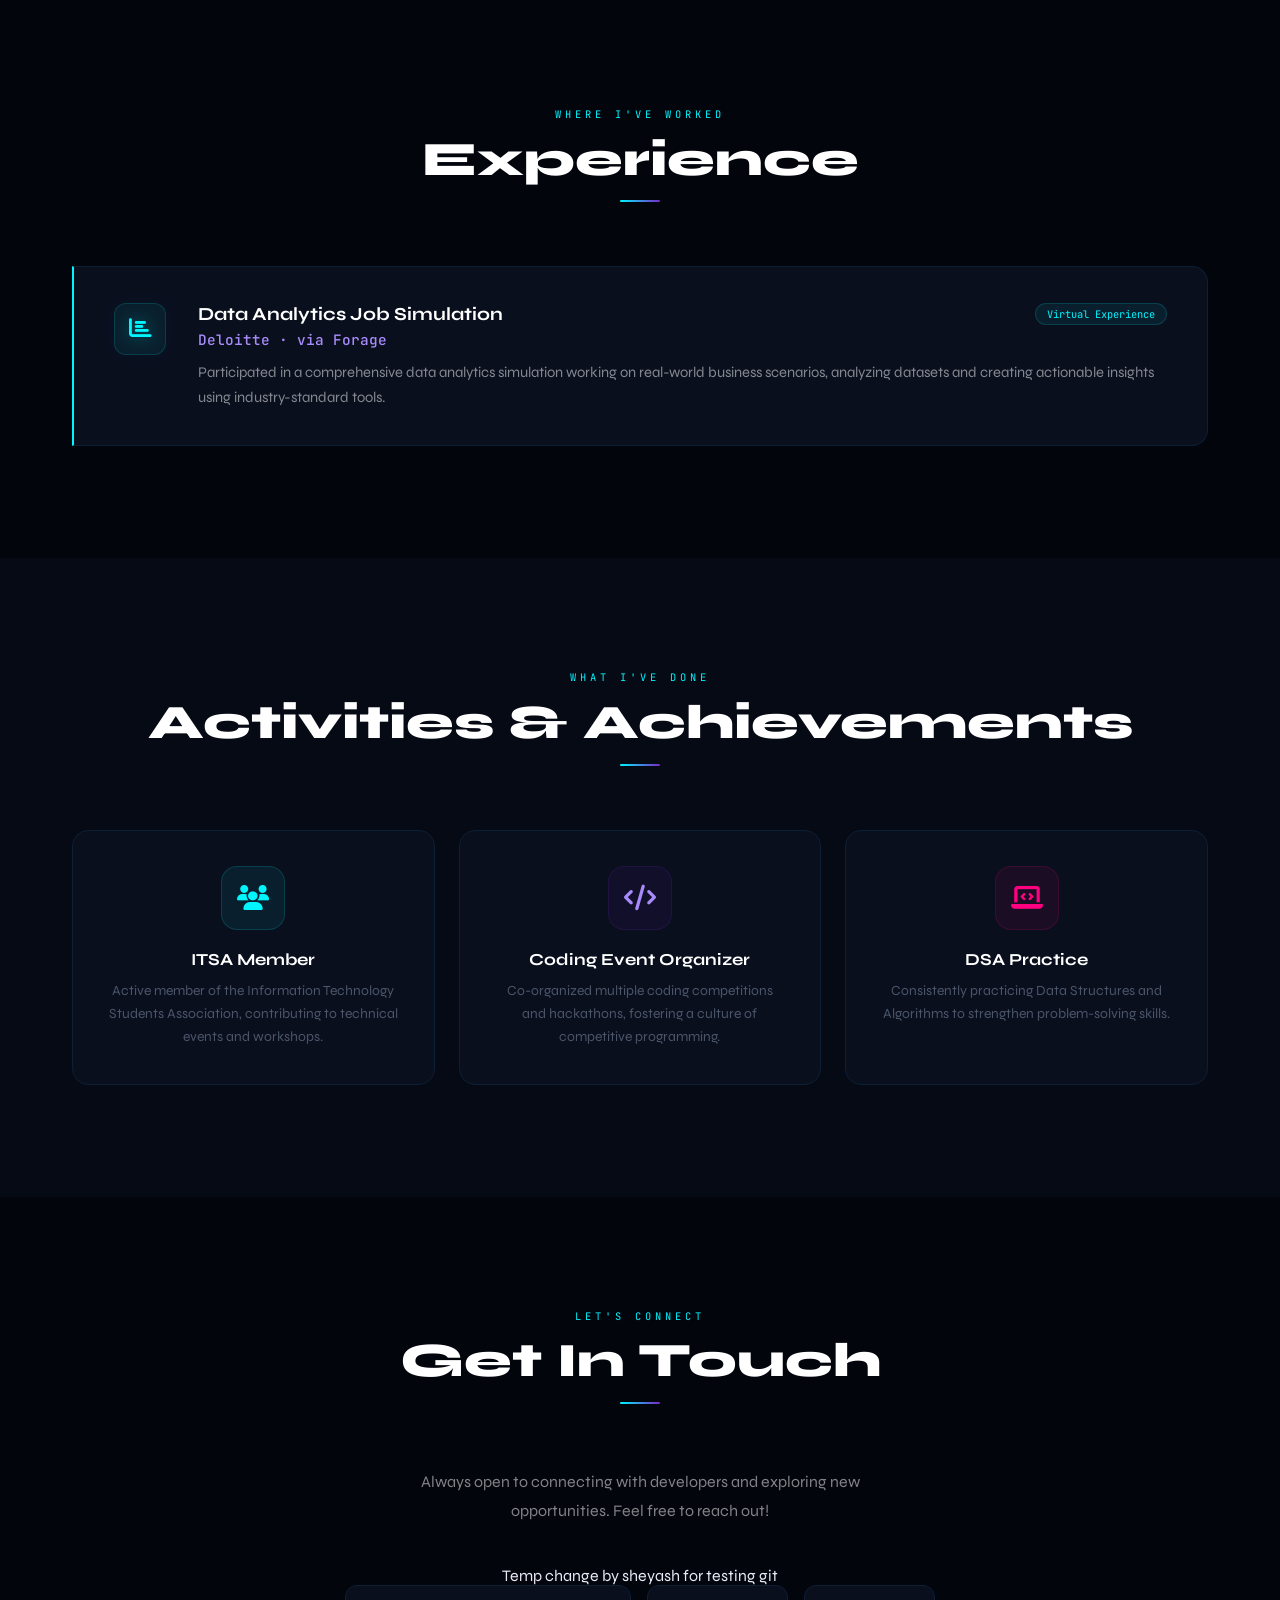
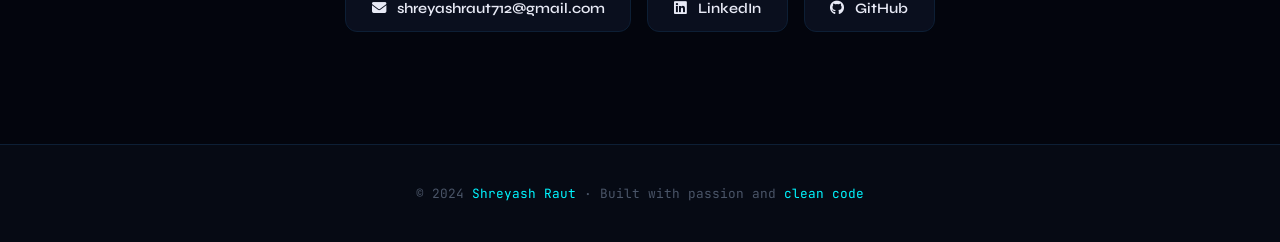
==== commit 31871e30: "added temp changes" ====
--- a/Portfolio 2/index.html
+++ b/Portfolio 2/index.html
@@ -455,6 +455,7 @@
   </div>
   <div class="contact-wrap reveal">
     <p class="contact-desc">Always open to connecting with developers and exploring new opportunities. Feel free to reach out!</p>
+    <p>Temp change by sheyash for testing git</p>
     <div class="clinks">
       <a href="mailto:shreyashraut712@gmail.com" class="clink"><i class="fas fa-envelope"></i> shreyashraut712@gmail.com</a>
       <a href="https://www.linkedin.com/in/shreyashraut7/" target="_blank" class="clink"><i class="fab fa-linkedin"></i> LinkedIn</a>
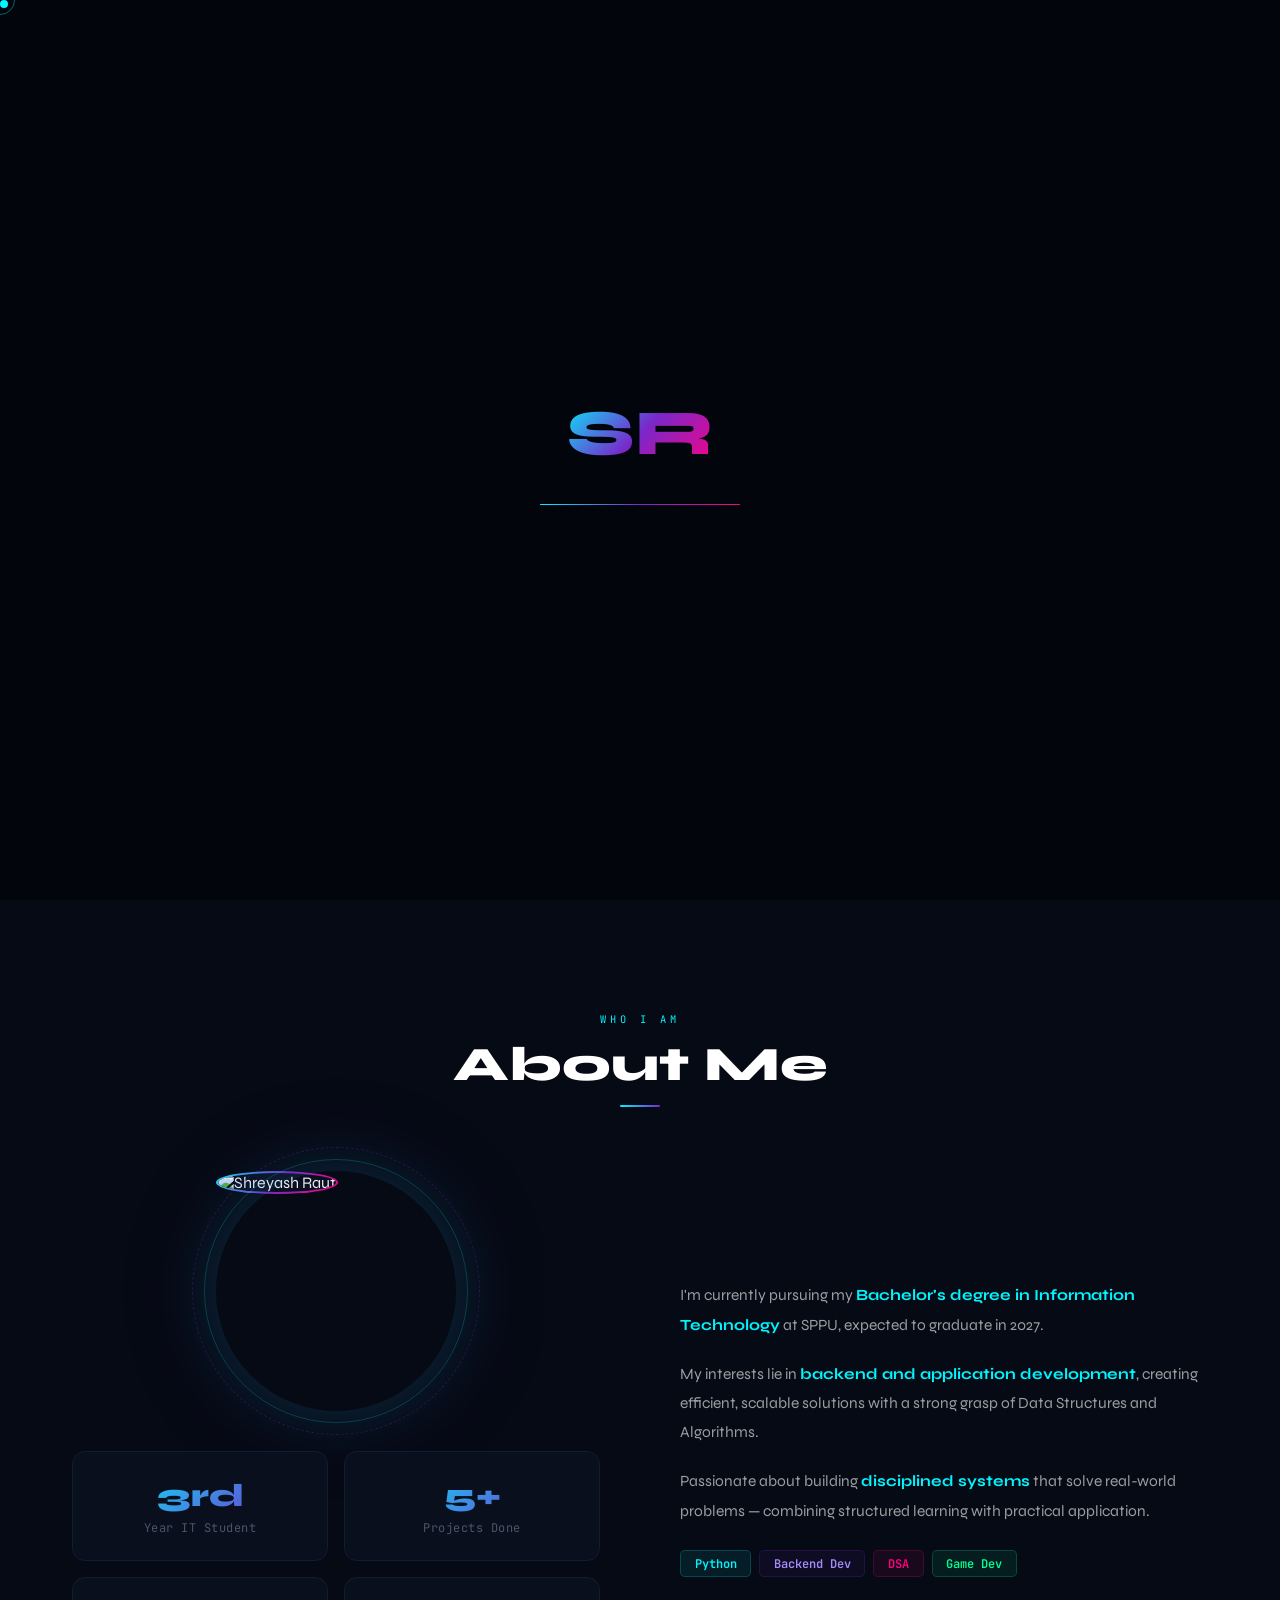
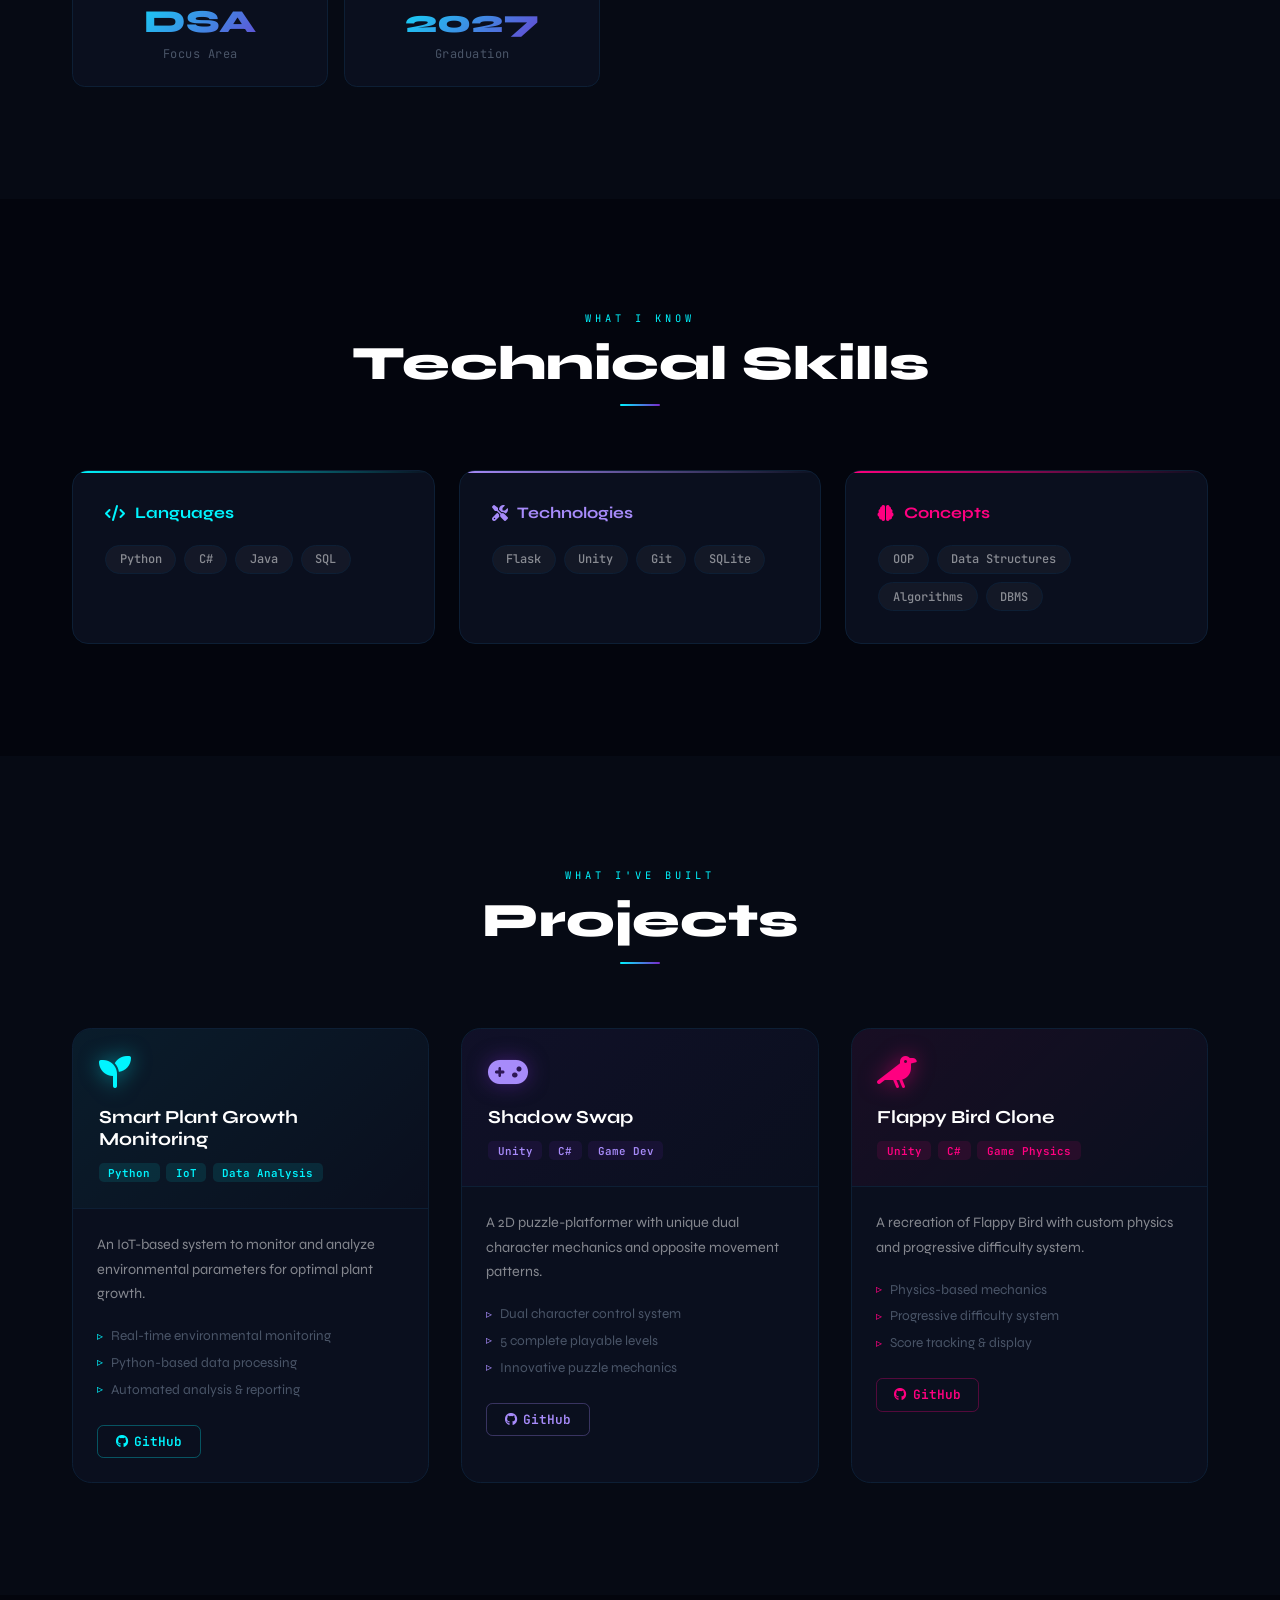
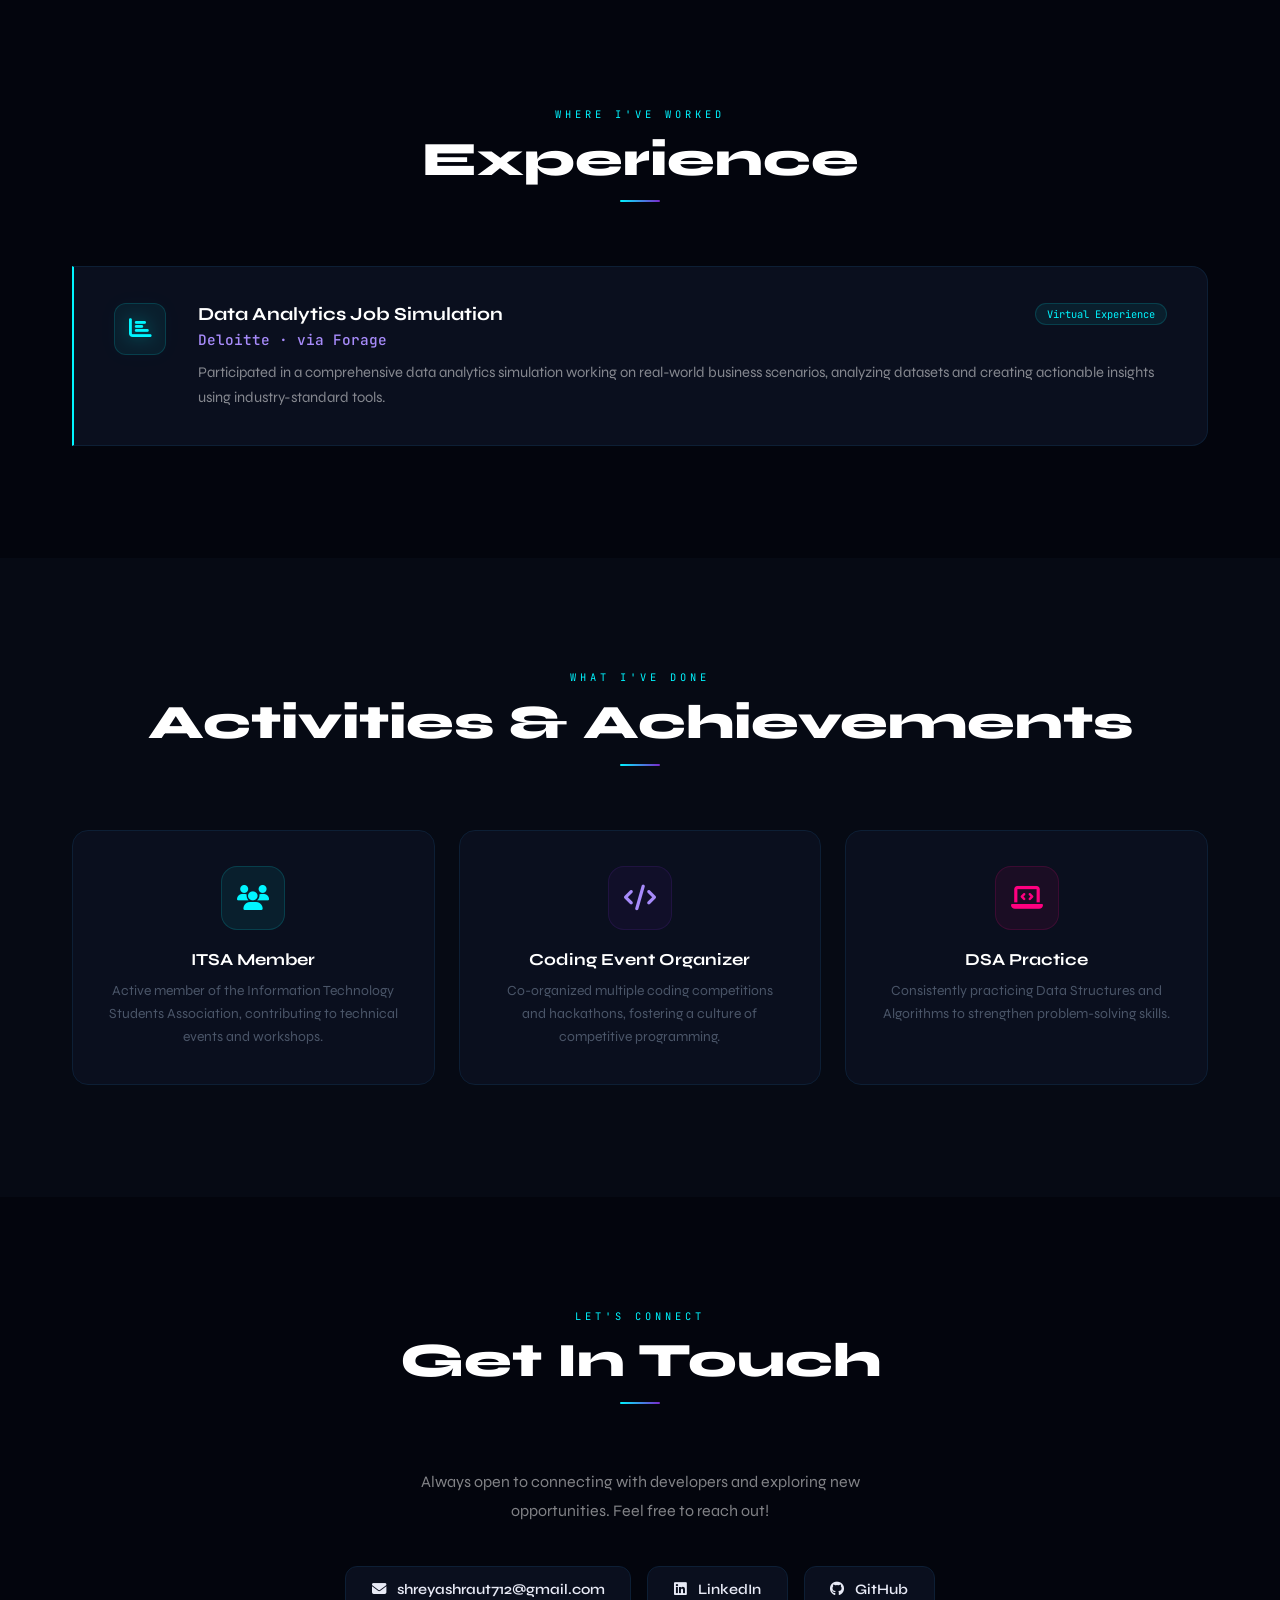
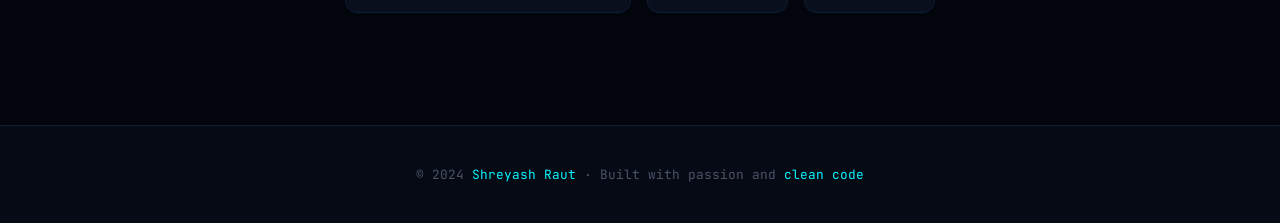
==== commit 9f47e3e6: "added temp changes" ====
--- a/Portfolio 2/index.html
+++ b/Portfolio 2/index.html
@@ -455,7 +455,6 @@
   </div>
   <div class="contact-wrap reveal">
     <p class="contact-desc">Always open to connecting with developers and exploring new opportunities. Feel free to reach out!</p>
-    <p>Temp change by sheyash for testing git</p>
     <div class="clinks">
       <a href="mailto:shreyashraut712@gmail.com" class="clink"><i class="fas fa-envelope"></i> shreyashraut712@gmail.com</a>
       <a href="https://www.linkedin.com/in/shreyashraut7/" target="_blank" class="clink"><i class="fab fa-linkedin"></i> LinkedIn</a>
